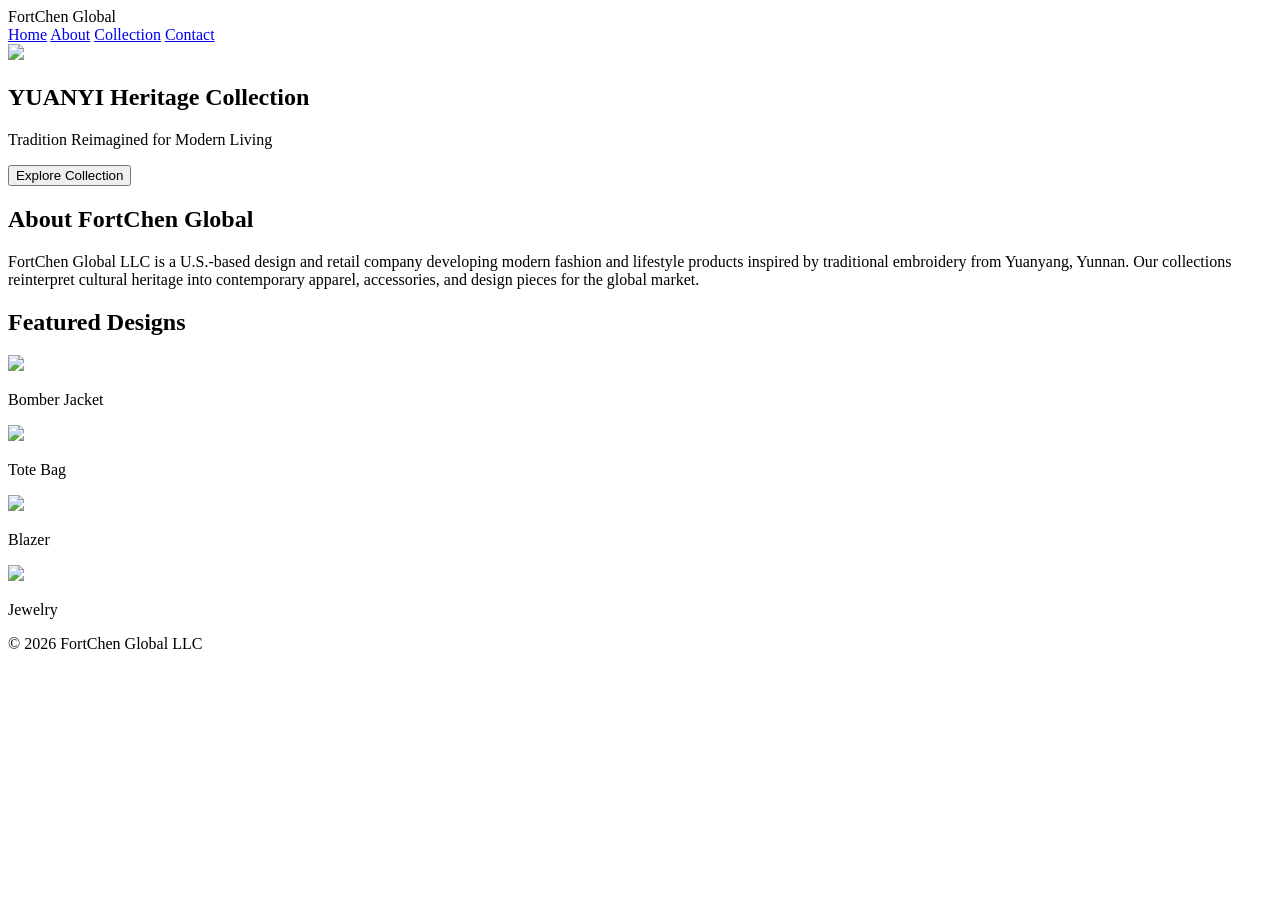
==== index.html @ 550d89b4 "Update index.html" ====
<!DOCTYPE html>
<html lang="en">
<head>
<meta charset="UTF-8">
<title>FortChen Global</title>
<link rel="stylesheet" href="style.css">
</head>

<body>


<!-- NAVBAR -->

<header class="navbar">

<div class="logo">
FortChen Global
</div>

<nav>
<a href="#">Home</a>
<a href="#">About</a>
<a href="#">Collection</a>
<a href="#">Contact</a>
</nav>

</header>



<!-- HERO -->

<section class="hero">

<img src="images/hero-banner.png" class="hero-img">

<div class="hero-text">

<h1>YUANYI Heritage Collection</h1>

<p>
Tradition Reimagined for Modern Living
</p>

<button>Explore Collection</button>

</div>

</section>



<!-- ABOUT -->

<section class="about">

<h2>About FortChen Global</h2>

<p>

FortChen Global LLC is a U.S.-based design and retail company
developing modern fashion and lifestyle products inspired by
traditional embroidery from Yuanyang, Yunnan.

Our collections reinterpret cultural heritage into contemporary
apparel, accessories, and design pieces for the global market.

</p>

</section>



<!-- COLLECTION -->

<section class="gallery">

<h2>Featured Designs</h2>

<div class="grid">

<div class="card">
<img src="https://via.placeholder.com/300">
<p>Bomber Jacket</p>
</div>

<div class="card">
<img src="https://via.placeholder.com/300">
<p>Tote Bag</p>
</div>

<div class="card">
<img src="https://via.placeholder.com/300">
<p>Blazer</p>
</div>

<div class="card">
<img src="https://via.placeholder.com/300">
<p>Jewelry</p>
</div>

</div>

</section>



<!-- FOOTER -->

<footer>

<p>© 2026 FortChen Global LLC</p>

</footer>


</body>
</html>
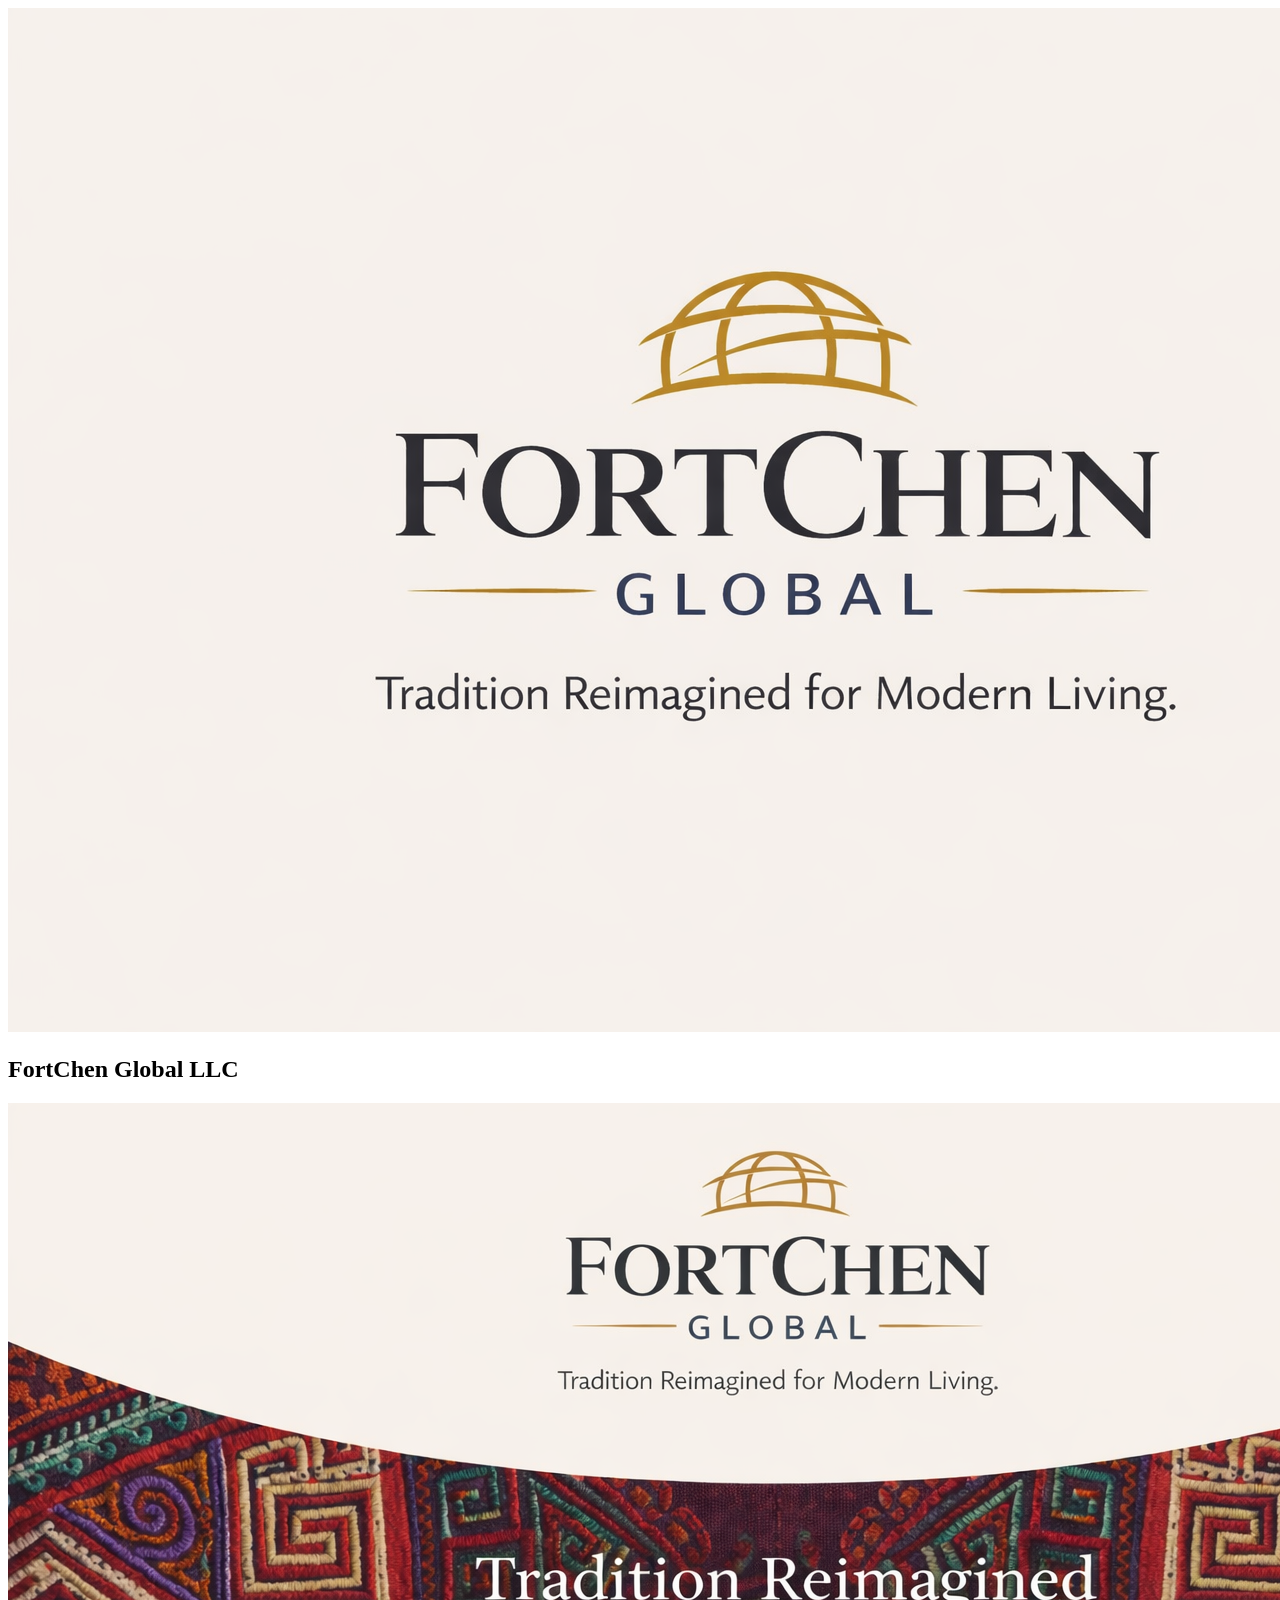
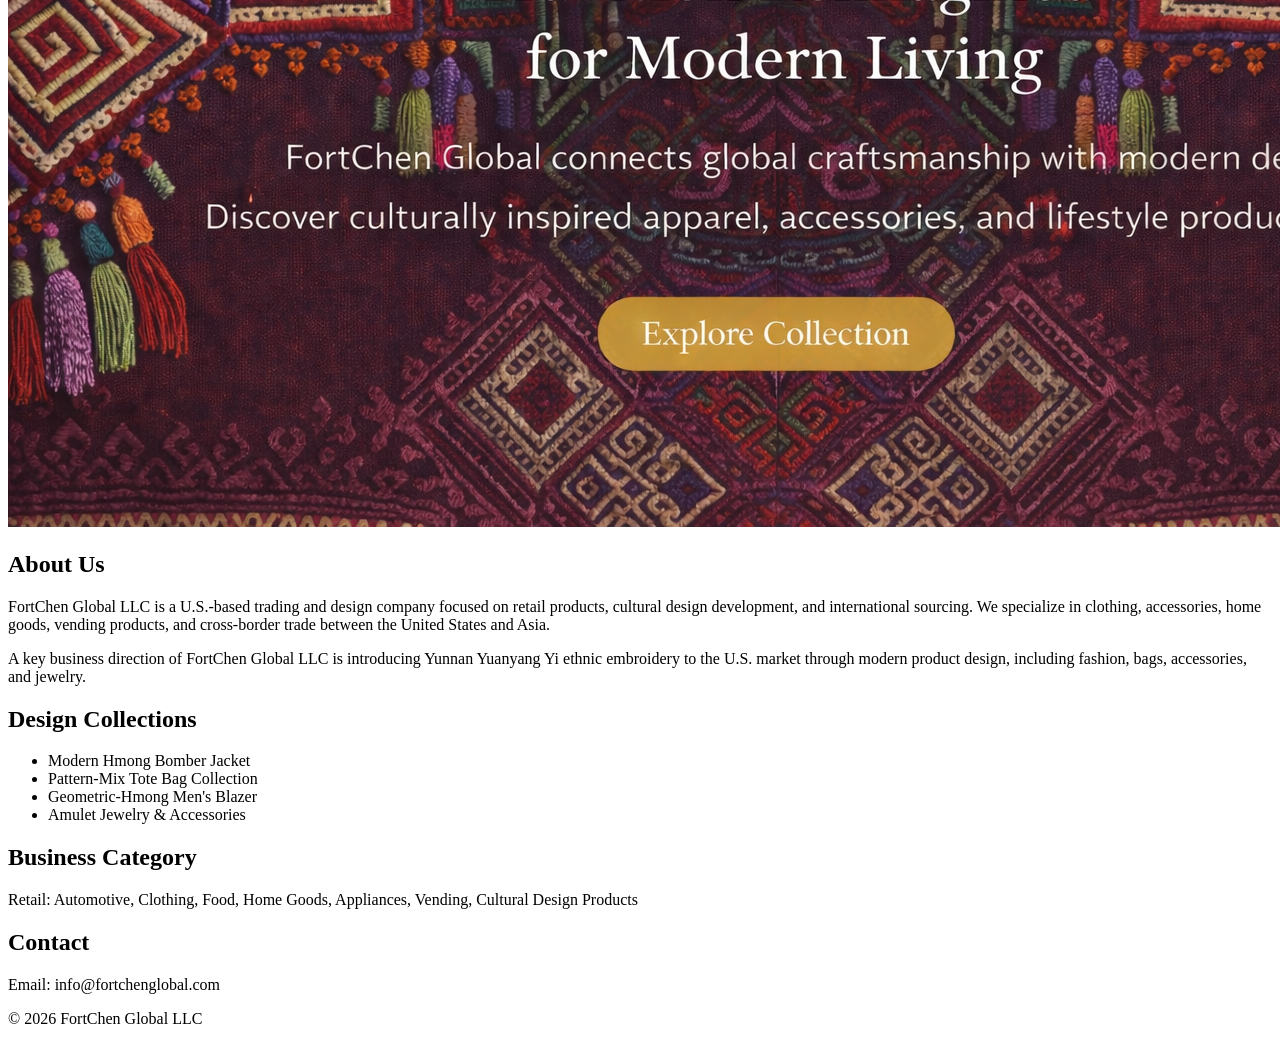
==== commit fa3fff4a: "Update index.html" ====
--- a/index.html
+++ b/index.html
@@ -1,118 +1,81 @@
 <!DOCTYPE html>
 <html lang="en">
 <head>
-<meta charset="UTF-8">
-<title>FortChen Global</title>
-<link rel="stylesheet" href="style.css">
+    <meta charset="UTF-8">
+    <title>FortChen Global LLC</title>
+    <link rel="stylesheet" href="style.css">
 </head>
 
 <body>
 
-
-<!-- NAVBAR -->
-
-<header class="navbar">
-
-<div class="logo">
-FortChen Global
-</div>
-
 <nav>
-<a href="#">Home</a>
-<a href="#">About</a>
-<a href="#">Collection</a>
-<a href="#">Contact</a>
+    <img src="images/logo.png" class="logo">
+    <h1>FortChen Global LLC</h1>
 </nav>
 
+<header class="hero">
+    <img src="images/hero-banner.png" class="hero-img">
 </header>
 
+<section>
+    <h2>About Us</h2>
 
+    <p>
+    FortChen Global LLC is a U.S.-based trading and design company focused on
+    retail products, cultural design development, and international sourcing.
+    We specialize in clothing, accessories, home goods, vending products,
+    and cross-border trade between the United States and Asia.
+    </p>
 
-<!-- HERO -->
+    <p>
+    A key business direction of FortChen Global LLC is introducing
+    Yunnan Yuanyang Yi ethnic embroidery to the U.S. market through modern
+    product design, including fashion, bags, accessories, and jewelry.
+    </p>
 
-<section class="hero">
+</section>
 
-<img src="images/hero-banner.png" class="hero-img">
+<section>
 
-<div class="hero-text">
+<h2>Design Collections</h2>
 
-<h1>YUANYI Heritage Collection</h1>
+<ul>
 
-<p>
-Tradition Reimagined for Modern Living
-</p>
+<li>Modern Hmong Bomber Jacket</li>
+<li>Pattern-Mix Tote Bag Collection</li>
+<li>Geometric-Hmong Men's Blazer</li>
+<li>Amulet Jewelry & Accessories</li>
 
-<button>Explore Collection</button>
-
-</div>
+</ul>
 
 </section>
 
 
+<section>
 
-<!-- ABOUT -->
-
-<section class="about">
-
-<h2>About FortChen Global</h2>
+<h2>Business Category</h2>
 
 <p>
-
-FortChen Global LLC is a U.S.-based design and retail company
-developing modern fashion and lifestyle products inspired by
-traditional embroidery from Yuanyang, Yunnan.
-
-Our collections reinterpret cultural heritage into contemporary
-apparel, accessories, and design pieces for the global market.
-
+Retail: Automotive, Clothing, Food,
+Home Goods, Appliances, Vending,
+Cultural Design Products
 </p>
 
 </section>
 
 
+<section>
 
-<!-- COLLECTION -->
+<h2>Contact</h2>
 
-<section class="gallery">
-
-<h2>Featured Designs</h2>
-
-<div class="grid">
-
-<div class="card">
-<img src="https://via.placeholder.com/300">
-<p>Bomber Jacket</p>
-</div>
-
-<div class="card">
-<img src="https://via.placeholder.com/300">
-<p>Tote Bag</p>
-</div>
-
-<div class="card">
-<img src="https://via.placeholder.com/300">
-<p>Blazer</p>
-</div>
-
-<div class="card">
-<img src="https://via.placeholder.com/300">
-<p>Jewelry</p>
-</div>
-
-</div>
+<p>Email: info@fortchenglobal.com</p>
 
 </section>
 
 
-
-<!-- FOOTER -->
-
 <footer>
-
 <p>© 2026 FortChen Global LLC</p>
-
 </footer>
-
 
 </body>
 </html>
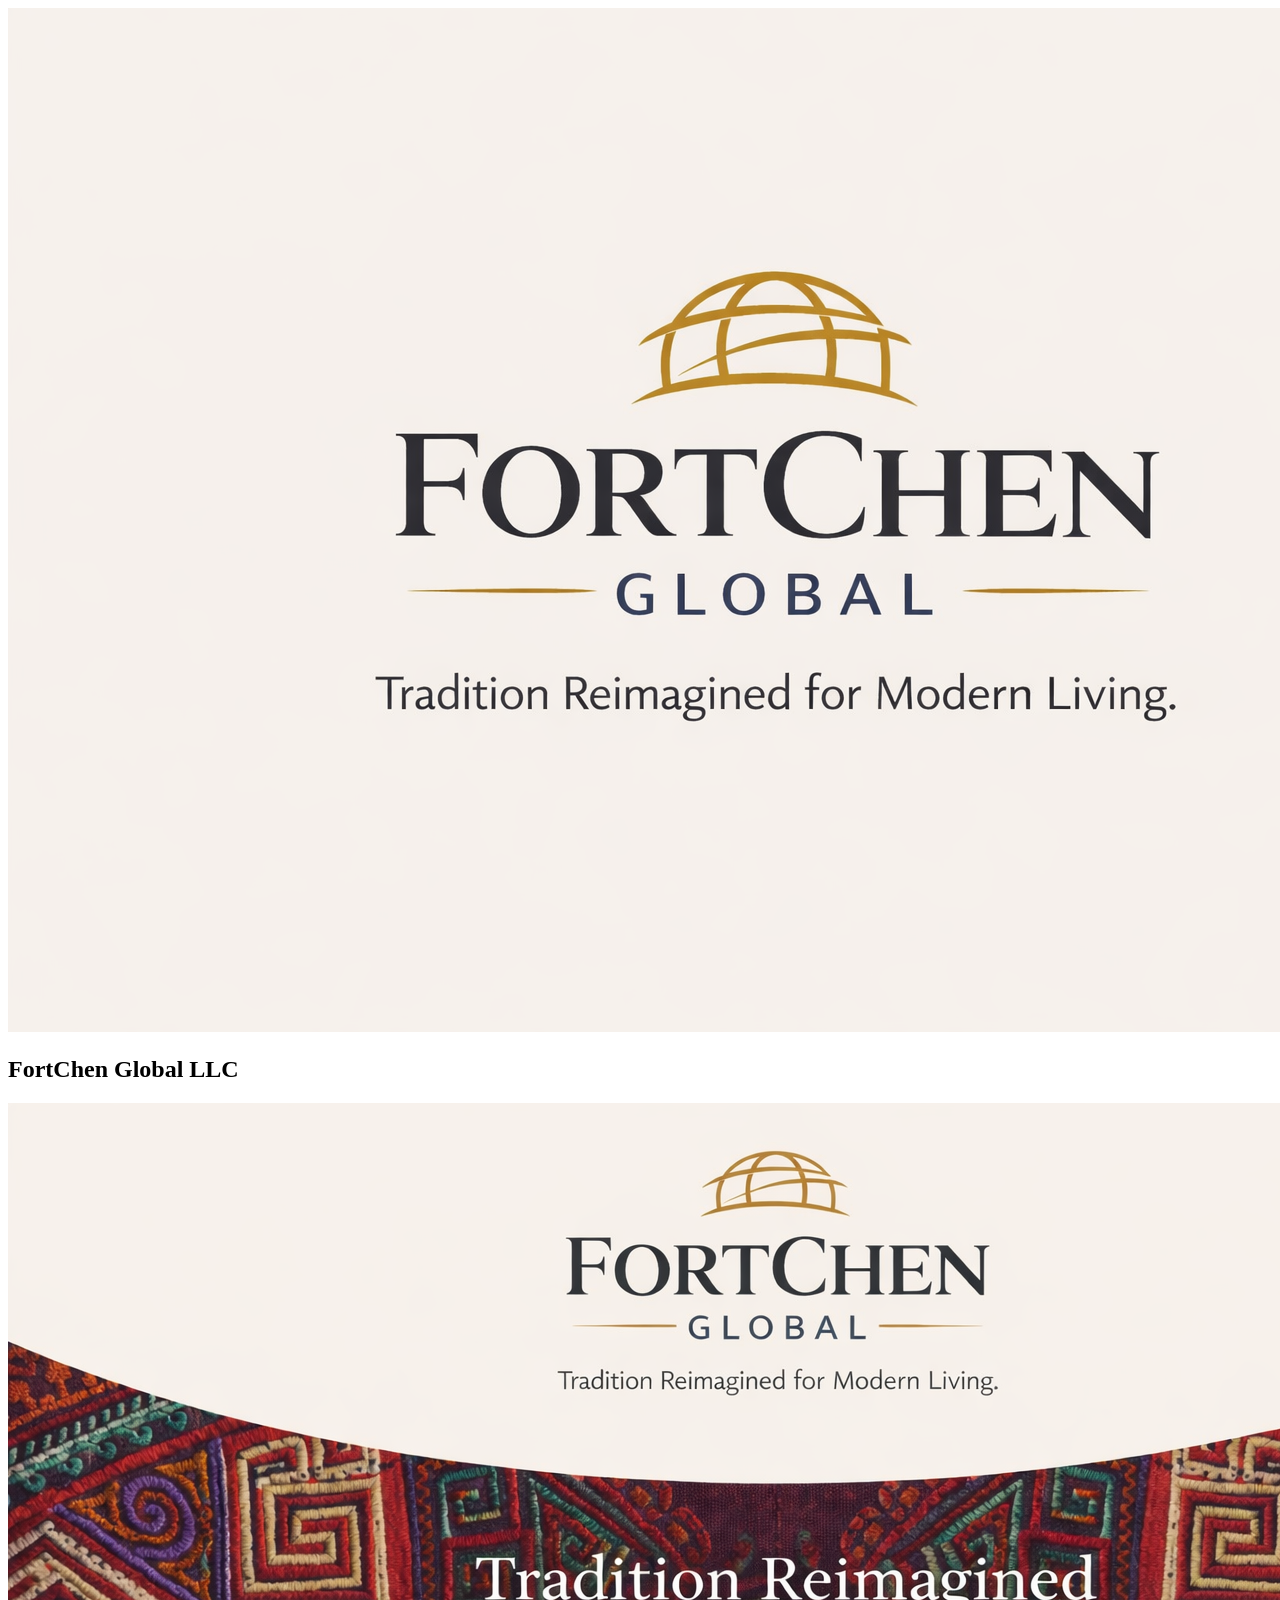
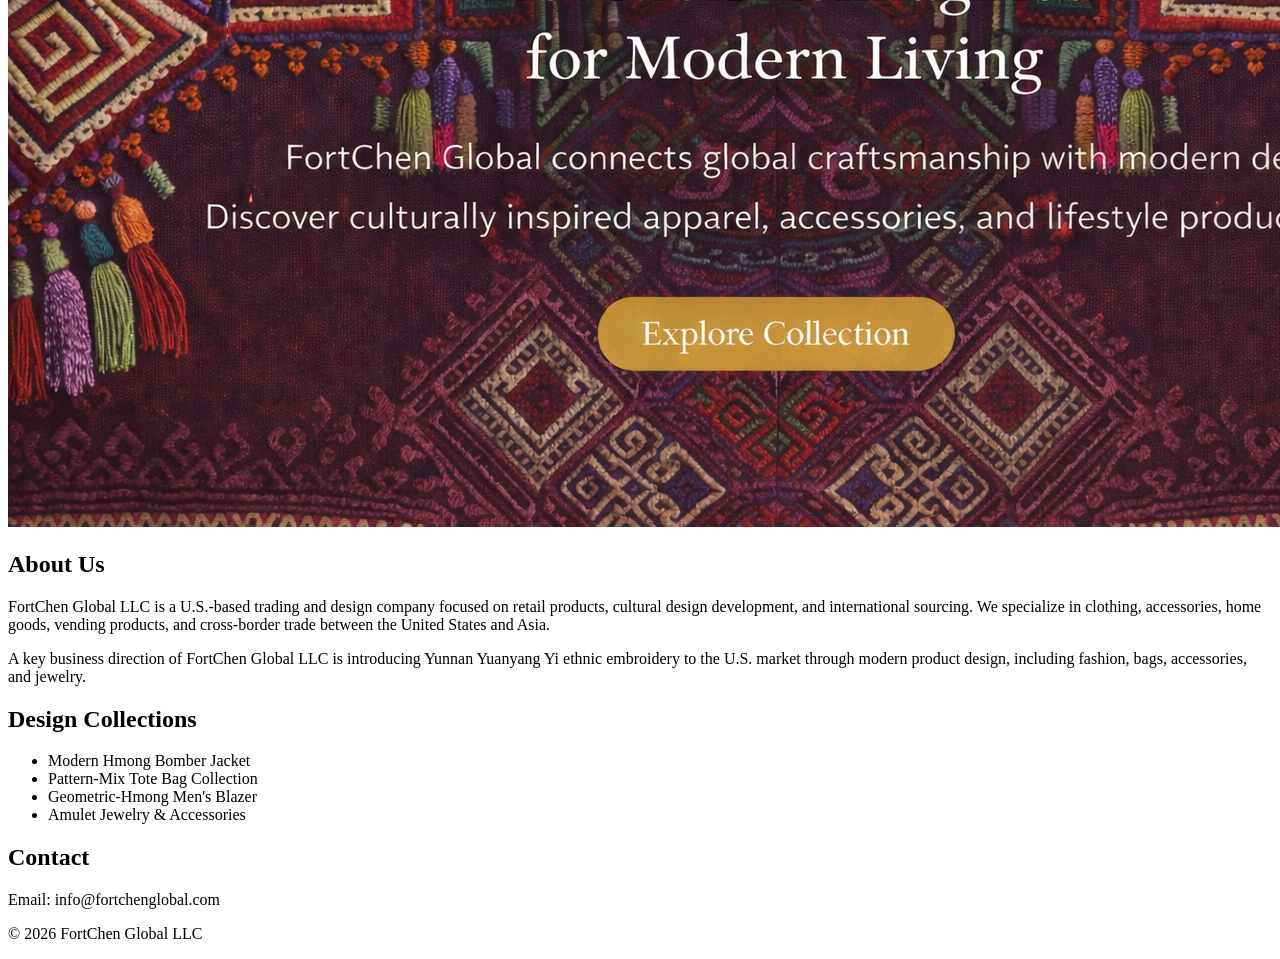
==== commit 4a954bc4: "Update index.html" ====
--- a/index.html
+++ b/index.html
@@ -50,20 +50,6 @@
 
 </section>
 
-
-<section>
-
-<h2>Business Category</h2>
-
-<p>
-Retail: Automotive, Clothing, Food,
-Home Goods, Appliances, Vending,
-Cultural Design Products
-</p>
-
-</section>
-
-
 <section>
 
 <h2>Contact</h2>
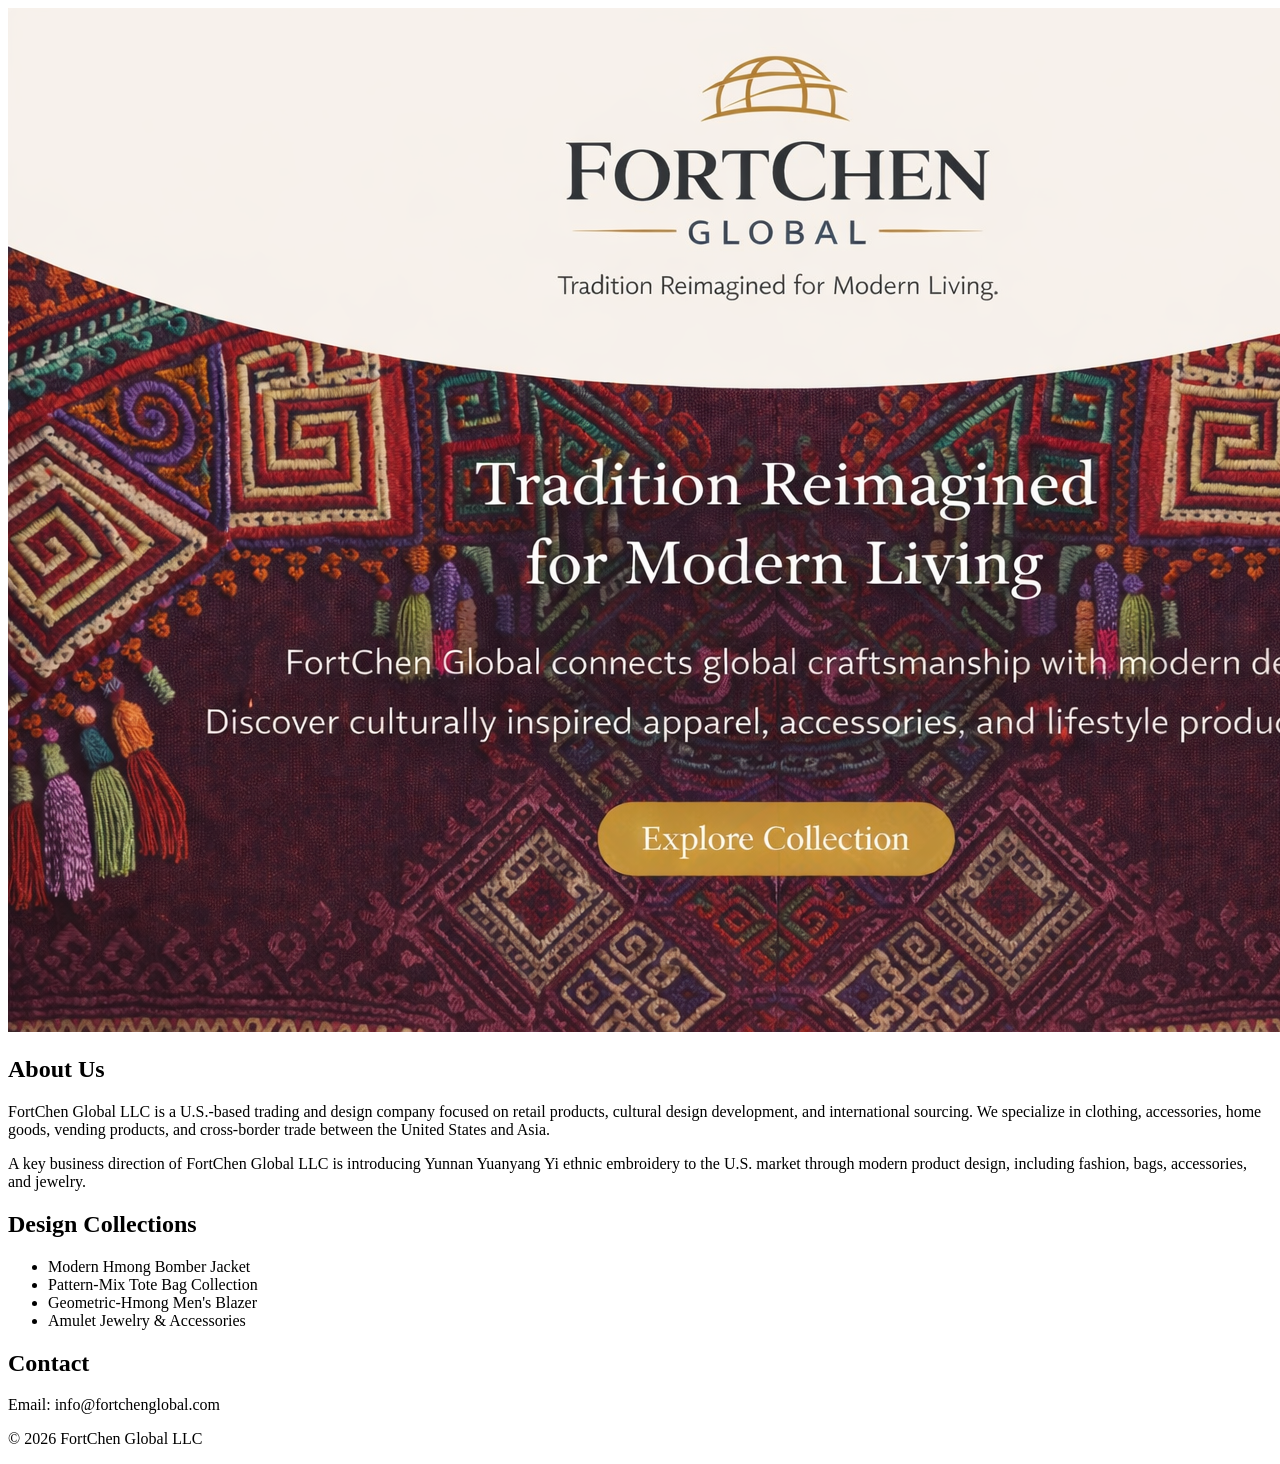
==== commit 0609ed2e: "Update index.html" ====
--- a/index.html
+++ b/index.html
@@ -7,11 +7,6 @@
 </head>
 
 <body>
-
-<nav>
-    <img src="images/logo.png" class="logo">
-    <h1>FortChen Global LLC</h1>
-</nav>
 
 <header class="hero">
     <img src="images/hero-banner.png" class="hero-img">
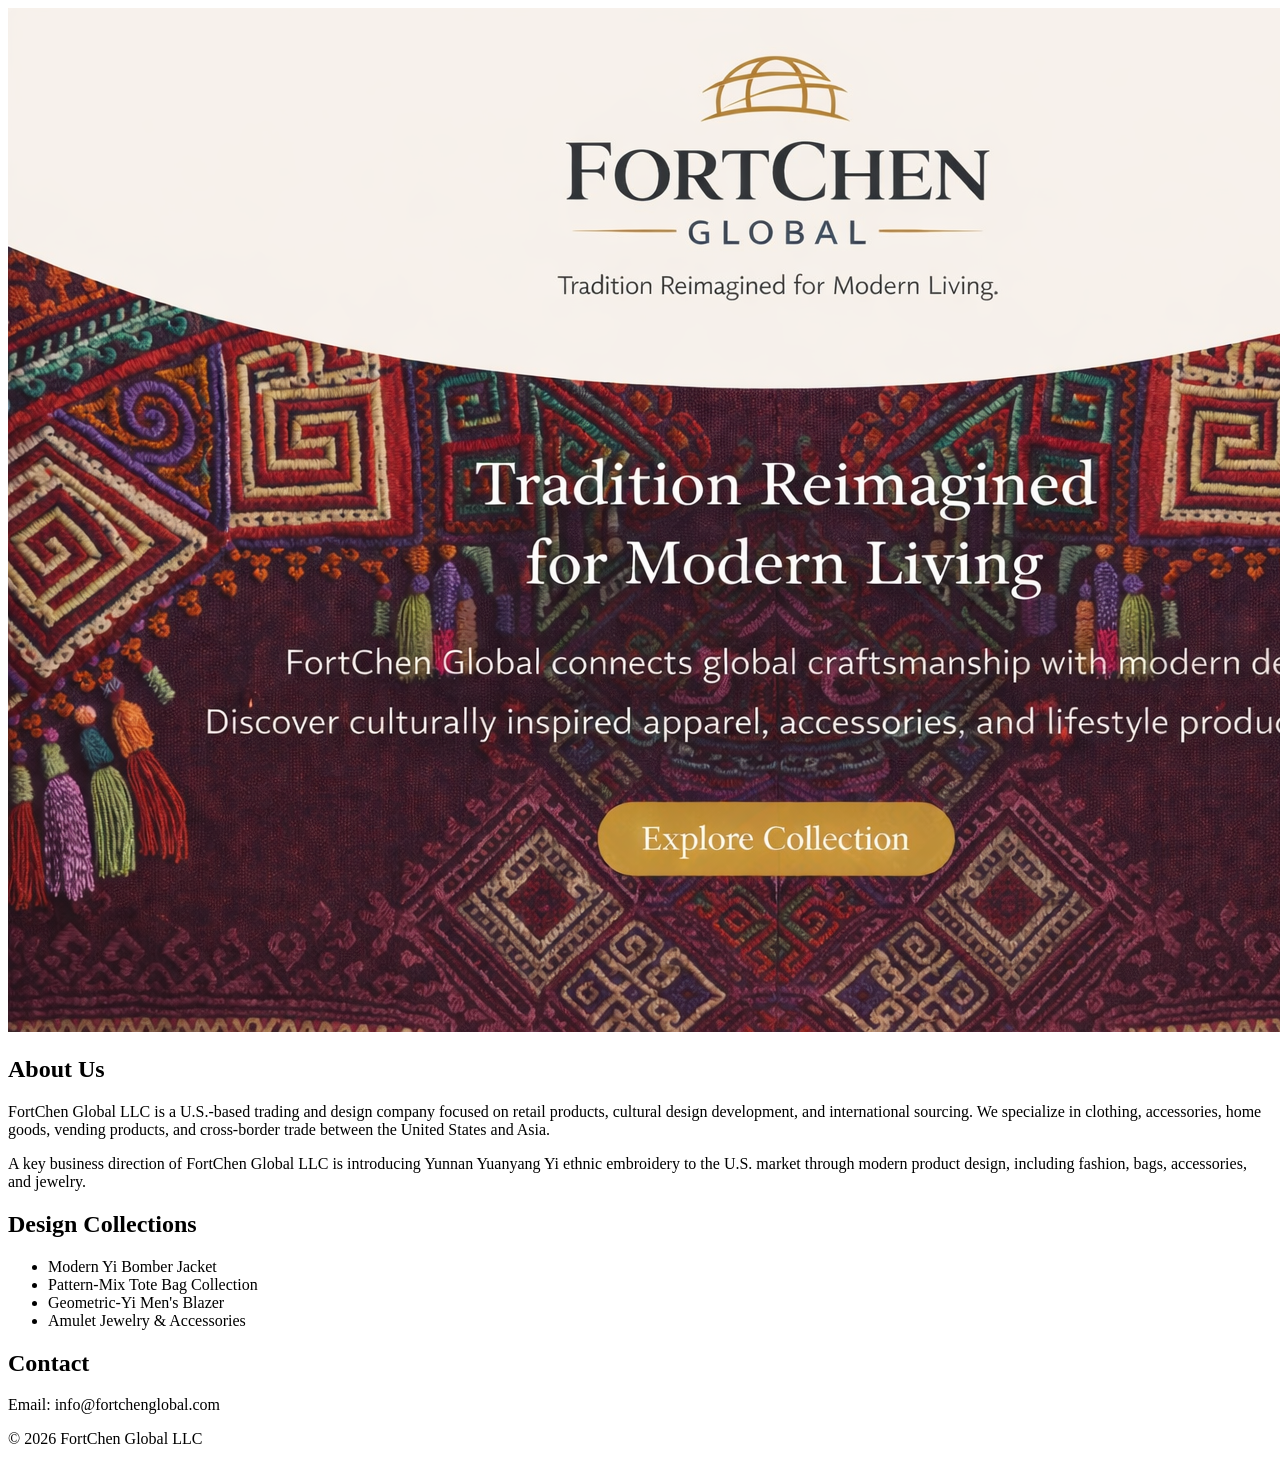
==== commit 63346ef5: "Update index.html" ====
--- a/index.html
+++ b/index.html
@@ -2,7 +2,6 @@
 <html lang="en">
 <head>
     <meta charset="UTF-8">
-    <title>FortChen Global LLC</title>
     <link rel="stylesheet" href="style.css">
 </head>
 
@@ -36,9 +35,9 @@
 
 <ul>
 
-<li>Modern Hmong Bomber Jacket</li>
+<li>Modern Yi Bomber Jacket</li>
 <li>Pattern-Mix Tote Bag Collection</li>
-<li>Geometric-Hmong Men's Blazer</li>
+<li>Geometric-Yi Men's Blazer</li>
 <li>Amulet Jewelry & Accessories</li>
 
 </ul>
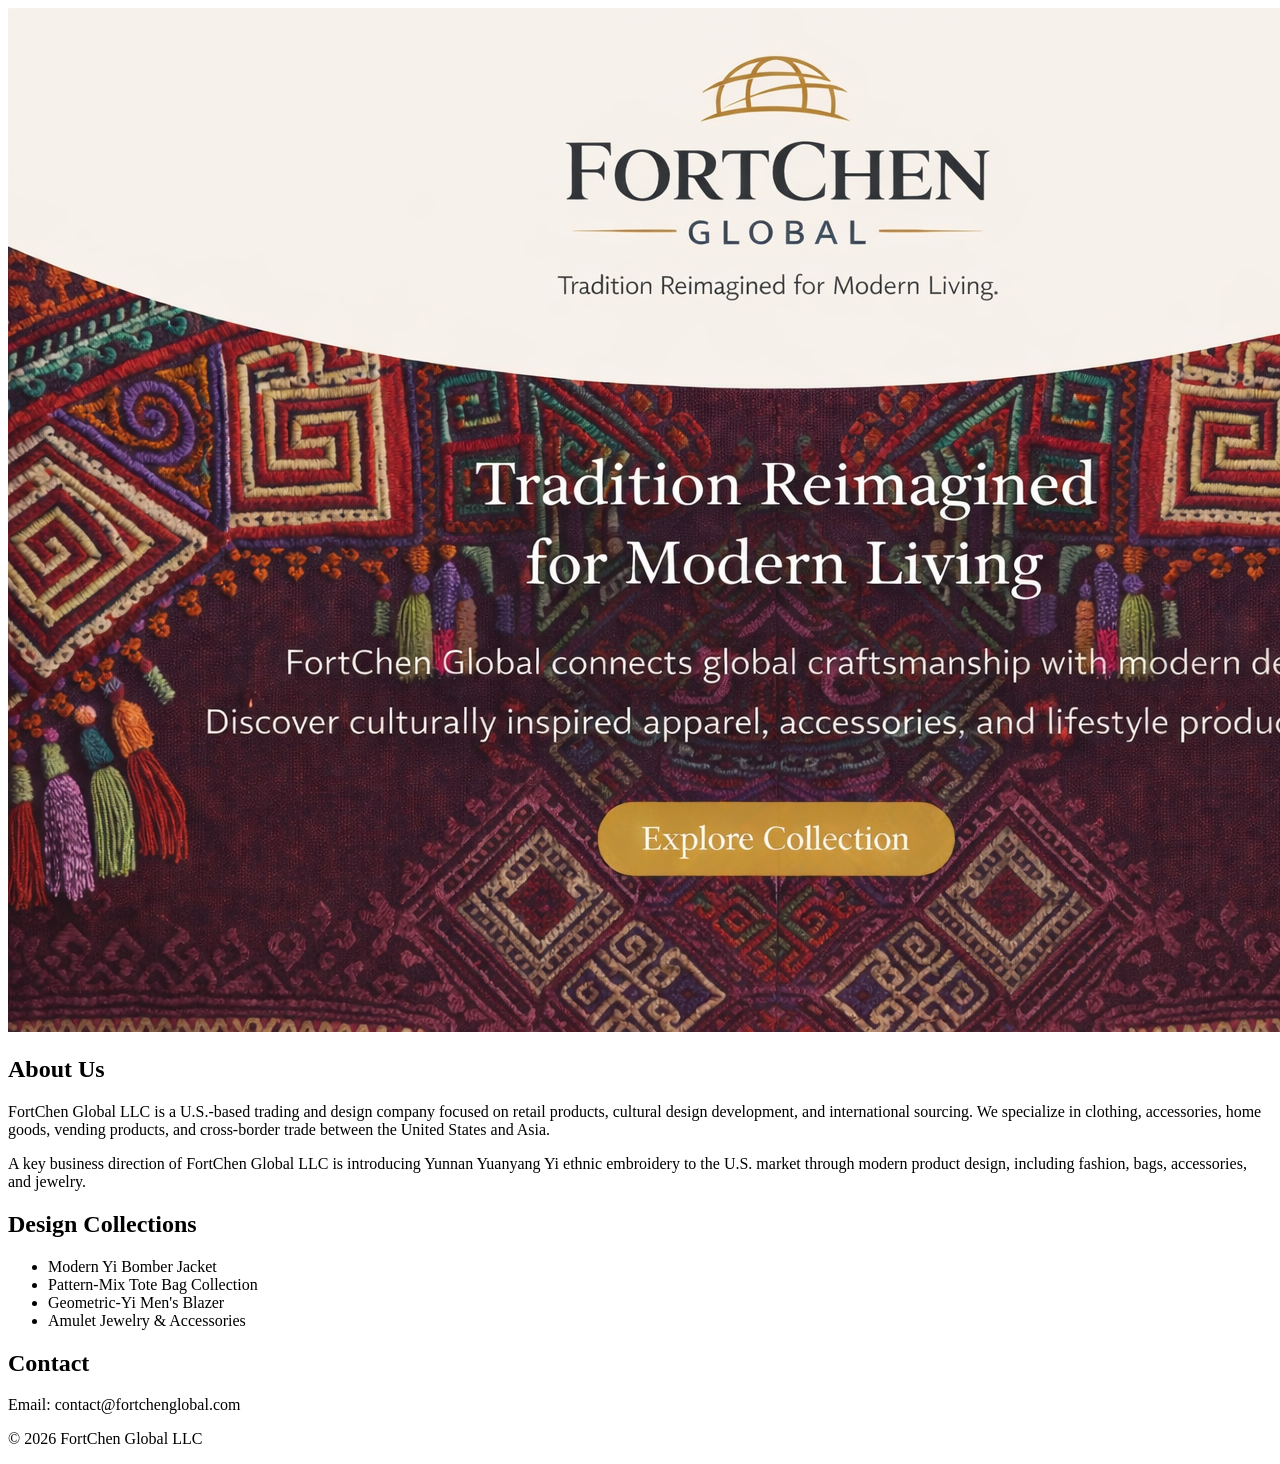
==== commit f2aee5a7: "Update index.html" ====
--- a/index.html
+++ b/index.html
@@ -48,7 +48,7 @@
 
 <h2>Contact</h2>
 
-<p>Email: info@fortchenglobal.com</p>
+<p>Email: contact@fortchenglobal.com</p>
 
 </section>
 
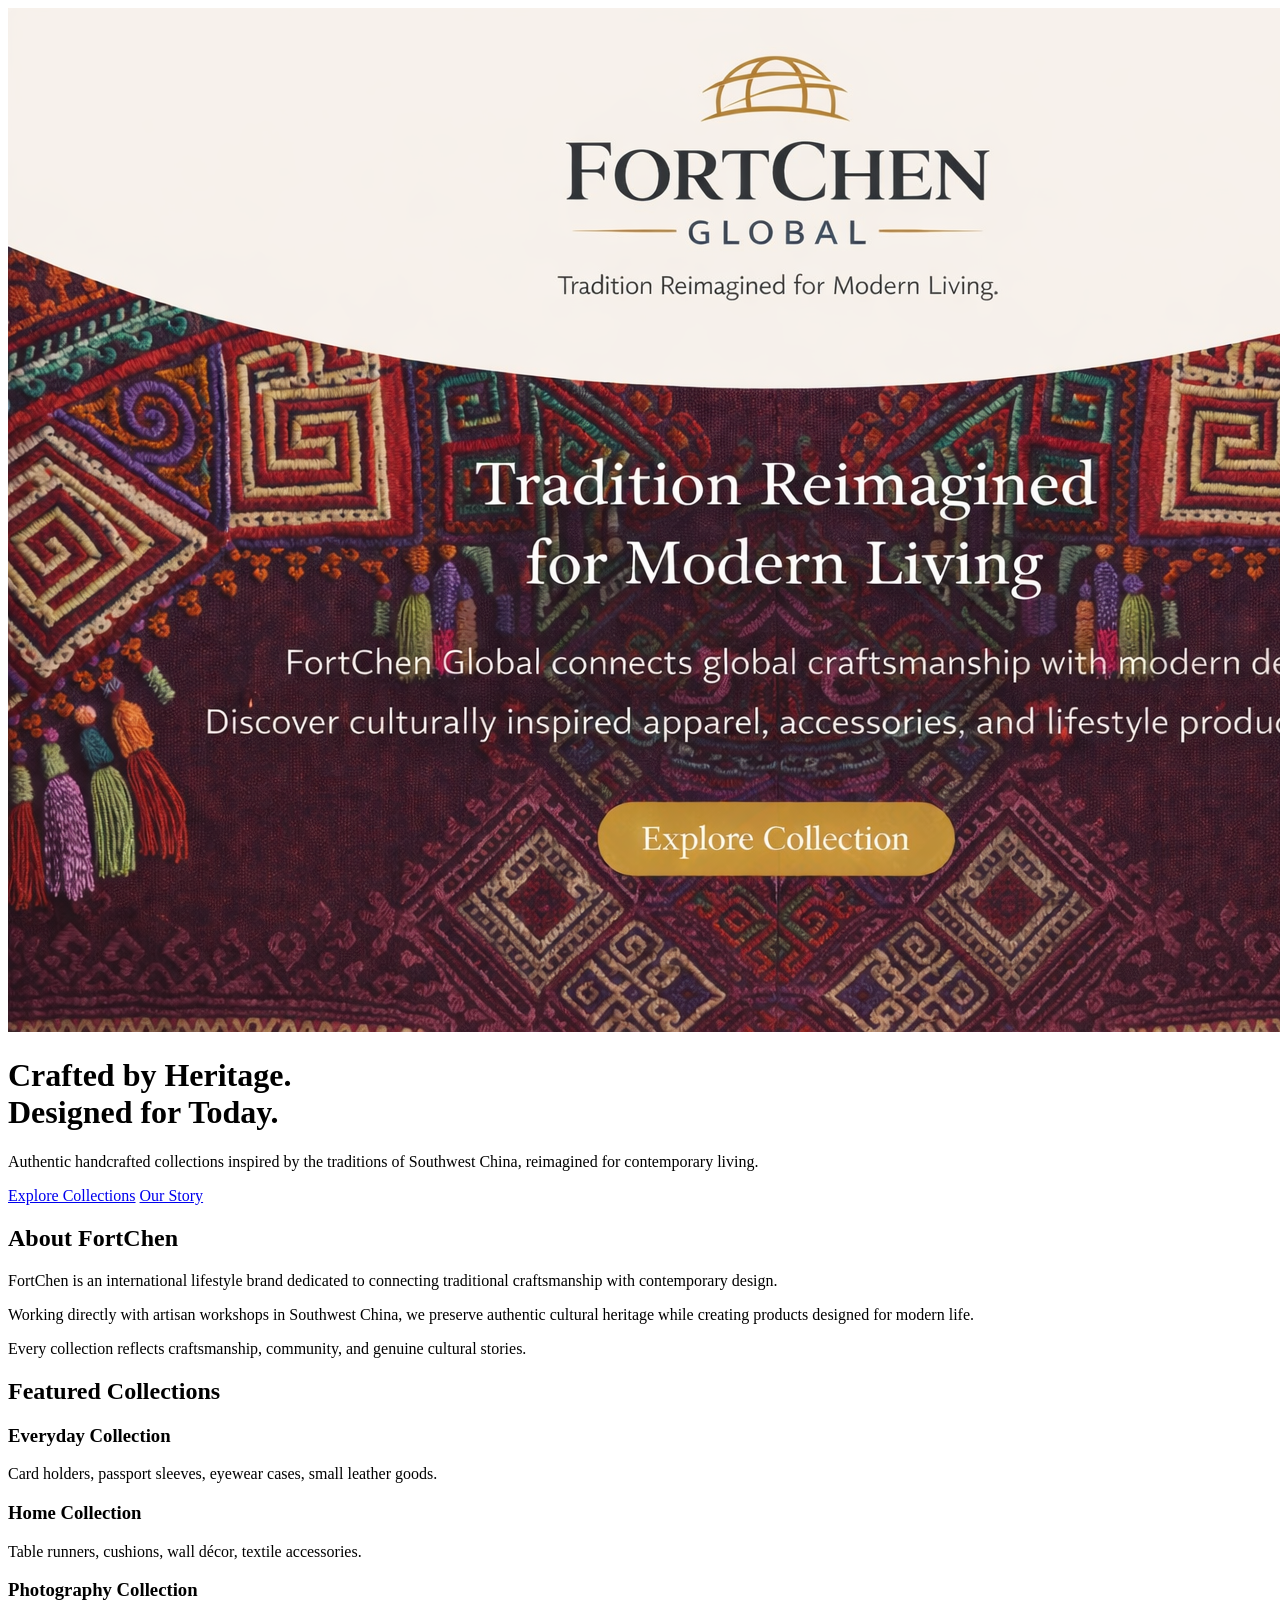
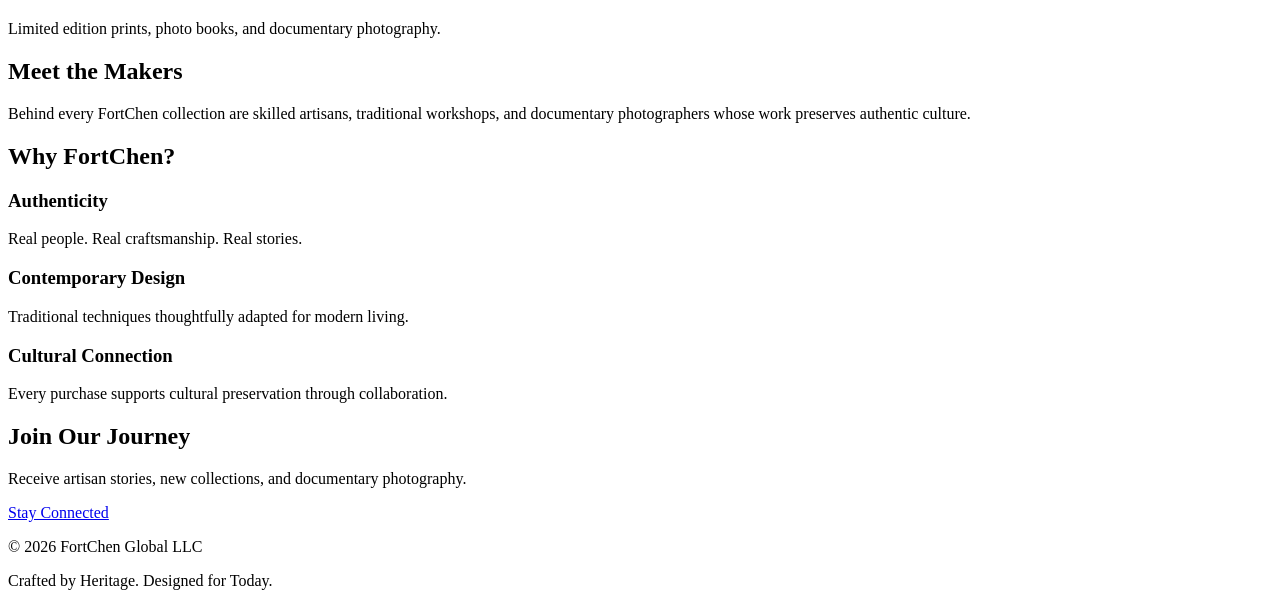
==== commit 93b697f7: "index.html" ====
--- a/index.html
+++ b/index.html
@@ -1,61 +1,272 @@
 <!DOCTYPE html>
 <html lang="en">
+
 <head>
-    <meta charset="UTF-8">
-    <link rel="stylesheet" href="style.css">
+
+<meta charset="UTF-8">
+<meta name="viewport" content="width=device-width, initial-scale=1.0">
+
+<title>FortChen | Crafted by Heritage. Designed for Today.</title>
+
+<meta name="description"
+content="FortChen connects traditional Yi craftsmanship with contemporary lifestyle through authentic design, documentary photography, and cultural storytelling.">
+
+<link rel="stylesheet" href="style.css">
+
 </head>
 
 <body>
 
+<!-- HERO -->
+
 <header class="hero">
-    <img src="images/hero-banner.png" class="hero-img">
+
+<img src="images/hero-banner.png" alt="Yi Craftsmanship" class="hero-img">
+
+<div class="hero-overlay">
+
+<h1>Crafted by Heritage.<br>Designed for Today.</h1>
+
+<p>
+
+Authentic handcrafted collections inspired by the traditions of Southwest China,
+
+reimagined for contemporary living.
+
+</p>
+
+<div class="hero-buttons">
+
+<a href="#collections" class="btn-primary">Explore Collections</a>
+
+<a href="#about" class="btn-secondary">Our Story</a>
+
+</div>
+
+</div>
+
 </header>
 
-<section>
-    <h2>About Us</h2>
-
-    <p>
-    FortChen Global LLC is a U.S.-based trading and design company focused on
-    retail products, cultural design development, and international sourcing.
-    We specialize in clothing, accessories, home goods, vending products,
-    and cross-border trade between the United States and Asia.
-    </p>
-
-    <p>
-    A key business direction of FortChen Global LLC is introducing
-    Yunnan Yuanyang Yi ethnic embroidery to the U.S. market through modern
-    product design, including fashion, bags, accessories, and jewelry.
-    </p>
-
-</section>
-
-<section>
-
-<h2>Design Collections</h2>
-
-<ul>
-
-<li>Modern Yi Bomber Jacket</li>
-<li>Pattern-Mix Tote Bag Collection</li>
-<li>Geometric-Yi Men's Blazer</li>
-<li>Amulet Jewelry & Accessories</li>
-
-</ul>
-
-</section>
-
-<section>
-
-<h2>Contact</h2>
-
-<p>Email: contact@fortchenglobal.com</p>
-
-</section>
-
+<!-- ABOUT -->
+
+<section id="about" class="about">
+
+<div class="container">
+
+<h2>About FortChen</h2>
+
+<p>
+
+FortChen is an international lifestyle brand dedicated to connecting
+
+traditional craftsmanship with contemporary design.
+
+</p>
+
+<p>
+
+Working directly with artisan workshops in Southwest China,
+
+we preserve authentic cultural heritage while creating products
+
+designed for modern life.
+
+</p>
+
+<p>
+
+Every collection reflects craftsmanship,
+
+community,
+
+and genuine cultural stories.
+
+</p>
+
+</div>
+
+</section>
+
+<!-- COLLECTIONS -->
+
+<section id="collections" class="collections">
+
+<div class="container">
+
+<h2>Featured Collections</h2>
+
+<div class="cards">
+
+<div class="card">
+
+<h3>Everyday Collection</h3>
+
+<p>
+
+Card holders,
+
+passport sleeves,
+
+eyewear cases,
+
+small leather goods.
+
+</p>
+
+</div>
+
+<div class="card">
+
+<h3>Home Collection</h3>
+
+<p>
+
+Table runners,
+
+cushions,
+
+wall décor,
+
+textile accessories.
+
+</p>
+
+</div>
+
+<div class="card">
+
+<h3>Photography Collection</h3>
+
+<p>
+
+Limited edition prints,
+
+photo books,
+
+and documentary photography.
+
+</p>
+
+</div>
+
+</div>
+
+</div>
+
+</section>
+
+<!-- MAKERS -->
+
+<section class="makers">
+
+<div class="container">
+
+<h2>Meet the Makers</h2>
+
+<p>
+
+Behind every FortChen collection are skilled artisans,
+
+traditional workshops,
+
+and documentary photographers
+
+whose work preserves authentic culture.
+
+</p>
+
+</div>
+
+</section>
+
+<!-- WHY -->
+
+<section class="why">
+
+<div class="container">
+
+<h2>Why FortChen?</h2>
+
+<div class="features">
+
+<div>
+
+<h3>Authenticity</h3>
+
+<p>Real people. Real craftsmanship. Real stories.</p>
+
+</div>
+
+<div>
+
+<h3>Contemporary Design</h3>
+
+<p>Traditional techniques thoughtfully adapted for modern living.</p>
+
+</div>
+
+<div>
+
+<h3>Cultural Connection</h3>
+
+<p>Every purchase supports cultural preservation through collaboration.</p>
+
+</div>
+
+</div>
+
+</div>
+
+</section>
+
+<!-- NEWSLETTER -->
+
+<section class="newsletter">
+
+<div class="container">
+
+<h2>Join Our Journey</h2>
+
+<p>
+
+Receive artisan stories,
+
+new collections,
+
+and documentary photography.
+
+</p>
+
+<a href="contact.html" class="btn-primary">
+
+Stay Connected
+
+</a>
+
+</div>
+
+</section>
+
+<!-- FOOTER -->
 
 <footer>
-<p>© 2026 FortChen Global LLC</p>
+
+<p>
+
+© 2026 FortChen Global LLC
+
+</p>
+
+<p>
+
+Crafted by Heritage.
+
+Designed for Today.
+
+</p>
+
 </footer>
 
 </body>
+
 </html>
